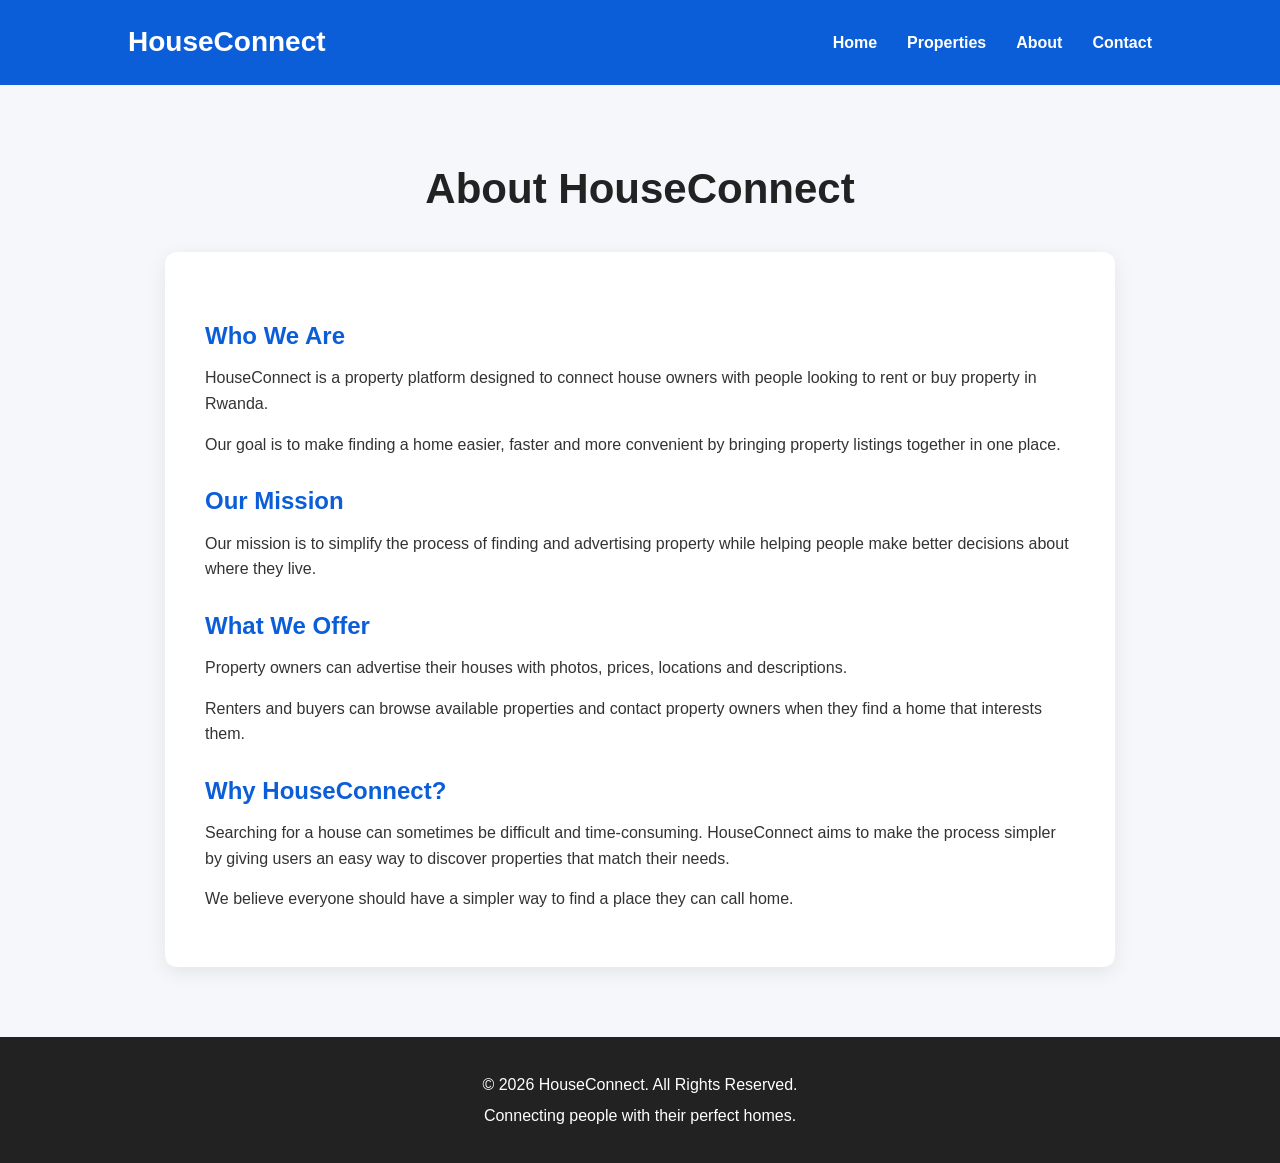
==== about.html @ 06a1523c "Add files via upload" ====
<!DOCTYPE html>
<html lang="en">

<head>

    <meta charset="UTF-8">

    <meta name="viewport" content="width=device-width, initial-scale=1.0">

    <title>About Us | HouseConnect</title>

    <link rel="stylesheet" href="style.css">

</head>


<body>


<!-- =========================
     NAVIGATION
========================= -->

<nav>

    <div class="logo">
        HouseConnect
    </div>

    <ul>

        <li>
            <a href="index.html">Home</a>
        </li>

        <li>
            <a href="properties.html">Properties</a>
        </li>

        <li>
            <a href="about.html">About</a>
        </li>

        <li>
            <a href="contact.html">Contact</a>
        </li>

    </ul>

</nav>



<!-- =========================
     ABOUT SECTION
========================= -->

<section class="about">

    <h1>About HouseConnect</h1>


    <div class="about-content">

        <h2>Who We Are</h2>

        <p>
            HouseConnect is a property platform designed to connect
            house owners with people looking to rent or buy property
            in Rwanda.
        </p>

        <p>
            Our goal is to make finding a home easier, faster and
            more convenient by bringing property listings together
            in one place.
        </p>


        <h2>Our Mission</h2>

        <p>
            Our mission is to simplify the process of finding and
            advertising property while helping people make better
            decisions about where they live.
        </p>


        <h2>What We Offer</h2>

        <p>
            Property owners can advertise their houses with photos,
            prices, locations and descriptions.
        </p>

        <p>
            Renters and buyers can browse available properties and
            contact property owners when they find a home that
            interests them.
        </p>


        <h2>Why HouseConnect?</h2>

        <p>
            Searching for a house can sometimes be difficult and
            time-consuming. HouseConnect aims to make the process
            simpler by giving users an easy way to discover
            properties that match their needs.
        </p>

        <p>
            We believe everyone should have a simpler way to find
            a place they can call home.
        </p>

    </div>

</section>



<!-- =========================
     FOOTER
========================= -->

<footer>

    <p>
        &copy; 2026 HouseConnect. All Rights Reserved.
    </p>

    <p>
        Connecting people with their perfect homes.
    </p>

</footer>


<script src="js/script.js"></script>

</body>

</html>
---- style.css ----
/* =========================================
   HOUSECONNECT - MAIN STYLESHEET
========================================= */


/* =========================================
   GENERAL
========================================= */

* {
    margin: 0;
    padding: 0;
    box-sizing: border-box;
}

html {
    scroll-behavior: smooth;
}

body {
    font-family: Arial, Helvetica, sans-serif;
    background: #f5f7fa;
    color: #333;
    line-height: 1.6;
}

a {
    text-decoration: none;
}

img {
    max-width: 100%;
    display: block;
}


/* =========================================
   NAVIGATION
========================================= */

nav {
    background: #0b5ed7;
    color: white;

    display: flex;
    justify-content: space-between;
    align-items: center;

    padding: 20px 10%;
}

.logo {
    font-size: 28px;
    font-weight: bold;
    color: white;
}

nav ul {
    display: flex;
    list-style: none;
    gap: 30px;
}

nav ul li a {
    color: white;
    font-weight: bold;
    transition: 0.3s;
}

nav ul li a:hover {
    color: #ffcc00;
}


/* =========================================
   BUTTONS
========================================= */

.btn {
    display: inline-block;

    background: #ffcc00;
    color: #222;

    padding: 13px 28px;

    border-radius: 7px;

    font-weight: bold;

    transition: 0.3s;
}

.btn:hover {
    background: #e6b800;
    transform: translateY(-2px);
}


/* =========================================
   HOME PAGE - HERO
========================================= */

.hero {
    min-height: 90vh;

    display: flex;
    flex-direction: column;

    justify-content: center;
    align-items: center;

    text-align: center;

    color: white;

    padding: 30px;

    background:
        linear-gradient(
            rgba(0, 0, 0, 0.55),
            rgba(0, 0, 0, 0.55)
        ),
        url("../images/hero.jpg");

    background-size: cover;
    background-position: center;
}

.hero h1 {
    font-size: 60px;
    margin-bottom: 20px;
}

.hero p {
    font-size: 21px;
    max-width: 650px;
    margin-bottom: 30px;
}


/* =========================================
   PROPERTIES PAGE
========================================= */

.properties {
    padding: 70px 10%;
}

.properties h1 {
    text-align: center;
    font-size: 40px;
    margin-bottom: 50px;
    color: #222;
}

.property-grid {
    display: grid;

    grid-template-columns:
        repeat(auto-fit, minmax(280px, 1fr));

    gap: 30px;
}


/* =========================================
   PROPERTY CARDS
========================================= */

.card {
    background: white;

    border-radius: 12px;

    overflow: hidden;

    box-shadow:
        0 5px 20px rgba(0, 0, 0, 0.10);

    transition: 0.3s;
}

.card:hover {
    transform: translateY(-6px);

    box-shadow:
        0 10px 25px rgba(0, 0, 0, 0.15);
}

.card img {
    width: 100%;
    height: 220px;
    object-fit: cover;
}

.card h2 {
    font-size: 22px;
    margin: 20px 20px 10px;
    color: #222;
}

.card p {
    margin: 8px 20px;
    color: #555;
}

.card .btn {
    margin: 20px;
}


/* =========================================
   PROPERTY DETAILS PAGE
========================================= */

.property-details {
    max-width: 1100px;

    margin: 60px auto;

    padding: 0 20px;
}

.property-details img {
    width: 100%;
    max-height: 550px;

    object-fit: cover;

    border-radius: 12px;
}

.property-info {
    background: white;

    padding: 30px;

    margin-top: 25px;

    border-radius: 12px;

    box-shadow:
        0 5px 20px rgba(0, 0, 0, 0.08);
}

.property-info h1 {
    font-size: 36px;
    margin-bottom: 15px;
}

.property-info p {
    margin: 10px 0;
}


/* =========================================
   ABOUT PAGE
========================================= */

.about {
    max-width: 1000px;

    margin: 70px auto;

    padding: 0 25px;
}

.about h1 {
    text-align: center;

    font-size: 42px;

    margin-bottom: 30px;

    color: #222;
}

.about-content {
    background: white;

    padding: 40px;

    border-radius: 12px;

    box-shadow:
        0 5px 20px rgba(0, 0, 0, 0.08);
}

.about-content h2 {
    margin-top: 25px;
    margin-bottom: 10px;

    color: #0b5ed7;
}

.about-content p {
    margin-bottom: 15px;
}


/* =========================================
   CONTACT PAGE
========================================= */

.contact {
    max-width: 900px;

    margin: 70px auto;

    padding: 0 25px;
}

.contact h1 {
    text-align: center;

    font-size: 42px;

    margin-bottom: 40px;
}

.contact-form {
    background: white;

    padding: 40px;

    border-radius: 12px;

    box-shadow:
        0 5px 20px rgba(0, 0, 0, 0.08);
}

.contact-form label {
    display: block;

    margin-bottom: 7px;

    font-weight: bold;
}

.contact-form input,
.contact-form textarea,
.contact-form select {
    width: 100%;

    padding: 13px;

    margin-bottom: 20px;

    border: 1px solid #ccc;

    border-radius: 6px;

    font-size: 16px;
}

.contact-form textarea {
    height: 150px;

    resize: vertical;
}

.contact-form button {
    border: none;

    cursor: pointer;

    font-size: 16px;
}


/* =========================================
   FOOTER
========================================= */

footer {
    background: #222;

    color: white;

    text-align: center;

    padding: 30px;

    margin-top: 50px;
}

footer p {
    margin: 5px 0;
}


/* =========================================
   MOBILE RESPONSIVE DESIGN
========================================= */

@media (max-width: 768px) {

    nav {
        flex-direction: column;

        gap: 15px;

        padding: 20px;
    }

    nav ul {
        gap: 15px;

        flex-wrap: wrap;

        justify-content: center;
    }

    .hero h1 {
        font-size: 40px;
    }

    .hero p {
        font-size: 18px;
    }

    .properties {
        padding: 50px 20px;
    }

    .properties h1 {
        font-size: 32px;
    }

    .about h1,
    .contact h1 {
        font-size: 32px;
    }

    .about-content,
    .contact-form {
        padding: 25px;
    }

}
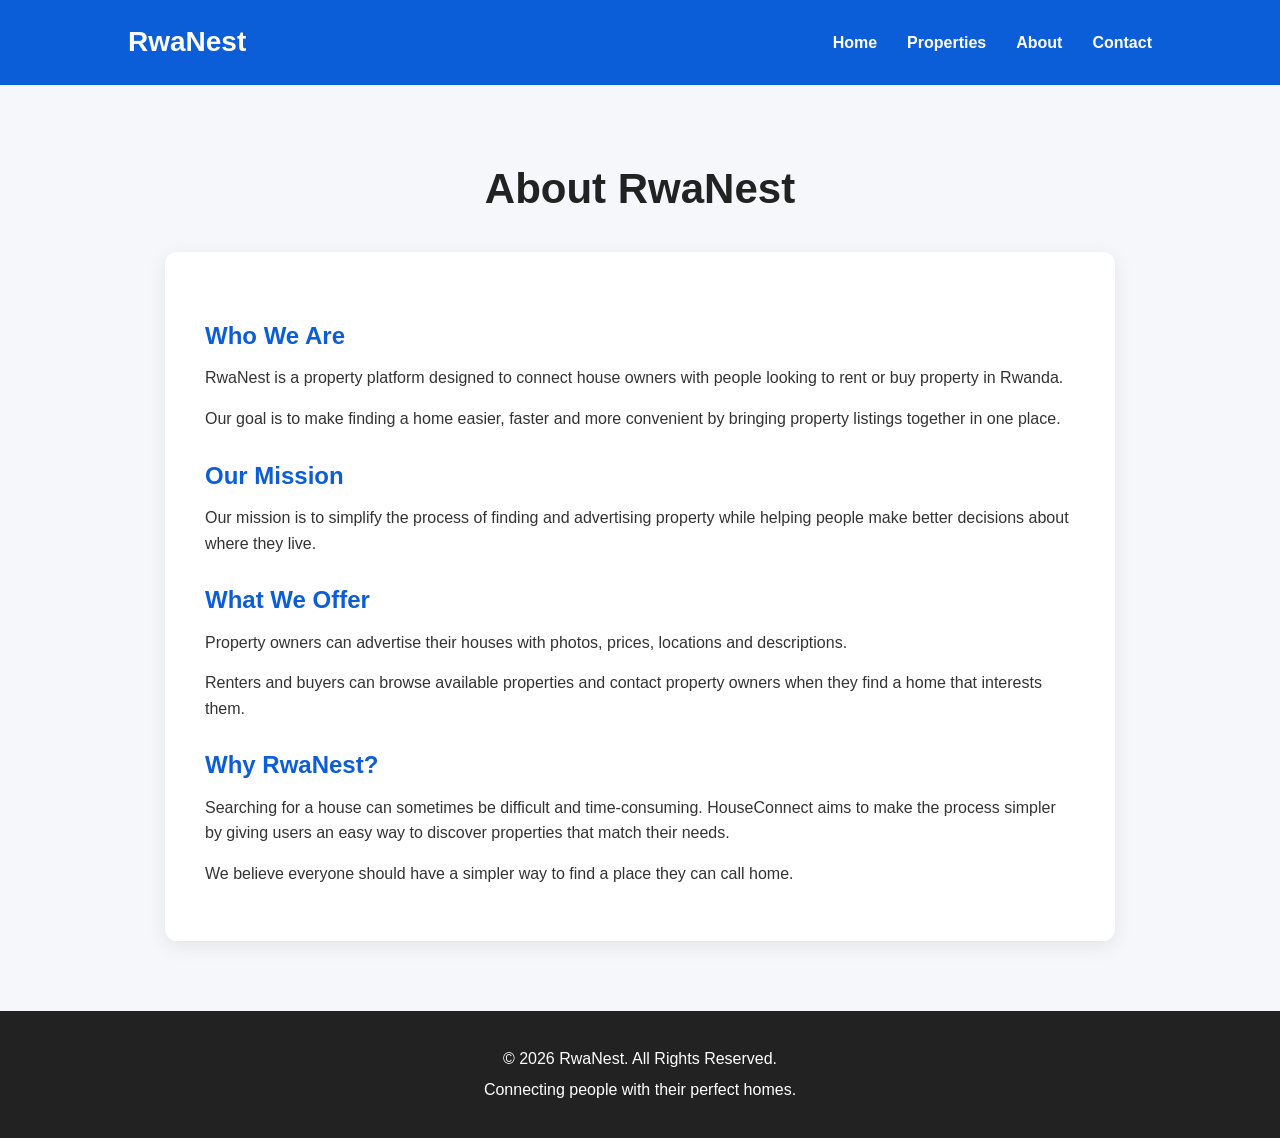
==== commit 06696e60: "Update about.html" ====
--- a/about.html
+++ b/about.html
@@ -7,7 +7,7 @@
 
     <meta name="viewport" content="width=device-width, initial-scale=1.0">
 
-    <title>About Us | HouseConnect</title>
+    <title>About Us | RwaNest</title>
 
     <link rel="stylesheet" href="style.css">
 
@@ -24,7 +24,7 @@
 <nav>
 
     <div class="logo">
-        HouseConnect
+        RwaNest
     </div>
 
     <ul>
@@ -57,7 +57,7 @@
 
 <section class="about">
 
-    <h1>About HouseConnect</h1>
+    <h1>About RwaNest</h1>
 
 
     <div class="about-content">
@@ -65,7 +65,7 @@
         <h2>Who We Are</h2>
 
         <p>
-            HouseConnect is a property platform designed to connect
+            RwaNest is a property platform designed to connect
             house owners with people looking to rent or buy property
             in Rwanda.
         </p>
@@ -100,7 +100,7 @@
         </p>
 
 
-        <h2>Why HouseConnect?</h2>
+        <h2>Why RwaNest?</h2>
 
         <p>
             Searching for a house can sometimes be difficult and
@@ -127,7 +127,7 @@
 <footer>
 
     <p>
-        &copy; 2026 HouseConnect. All Rights Reserved.
+        &copy; 2026 RwaNest. All Rights Reserved.
     </p>
 
     <p>
@@ -141,4 +141,4 @@
 
 </body>
 
-</html>+</html>
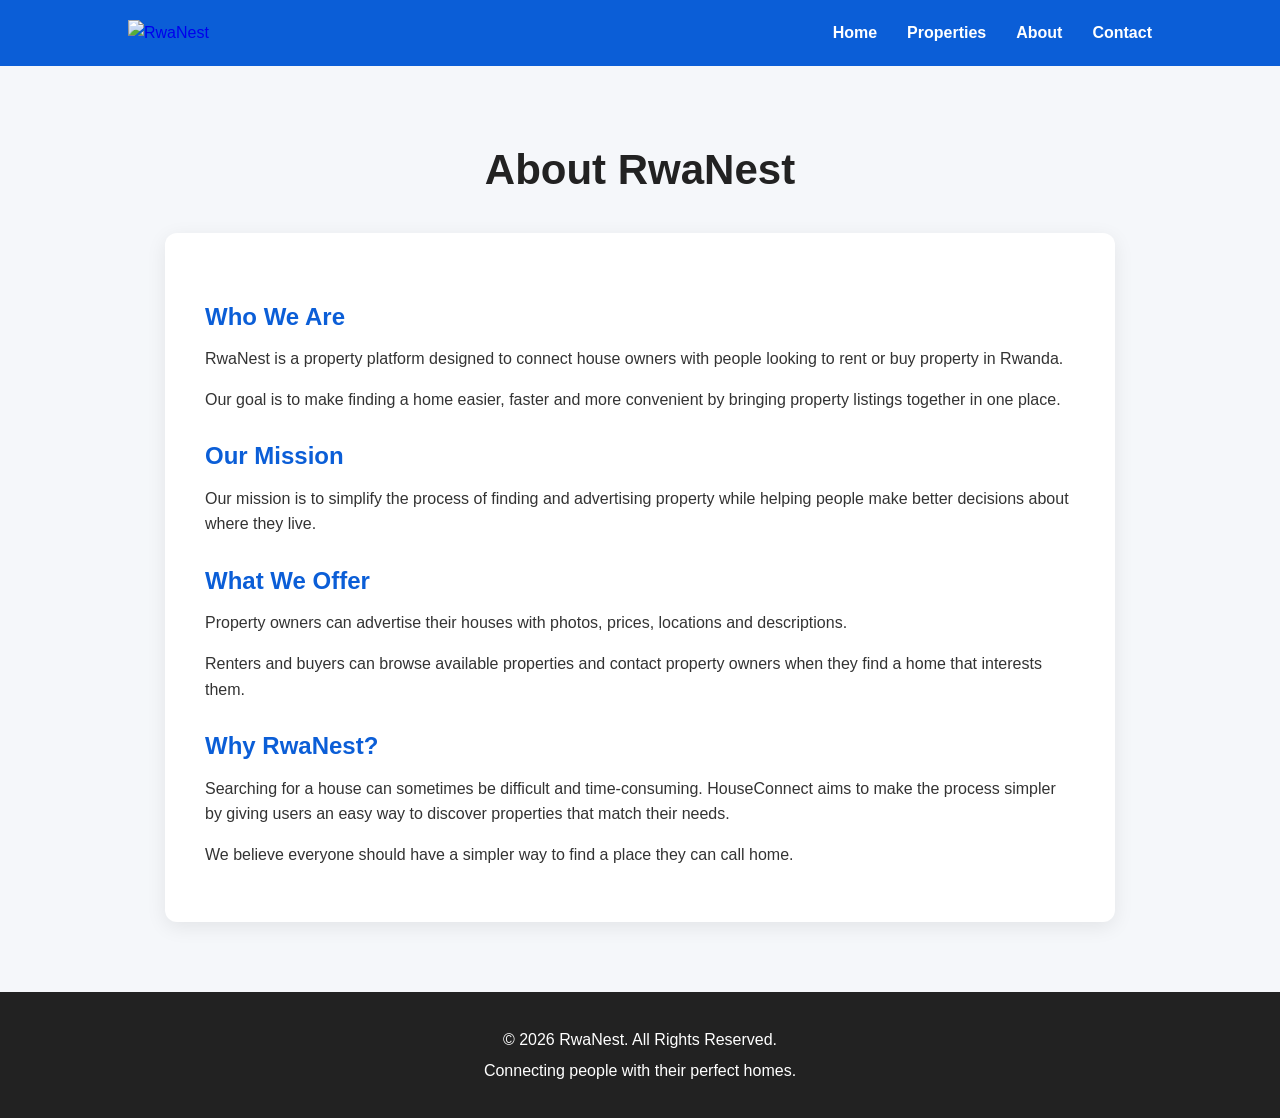
==== commit bf560027: "Update about.html" ====
--- a/about.html
+++ b/about.html
@@ -23,9 +23,12 @@
 
 <nav>
 
-    <div class="logo">
-        RwaNest
-    </div>
+   <div class="logo">
+  <a href="index.html">
+    <img src="images/rwanest-logo.jpeg"
+alt="RwaNest">
+  </a>
+</div>
 
     <ul>
 
--- a/style.css
+++ b/style.css
@@ -1,5 +1,5 @@
 /* =========================================
-   HOUSECONNECT - MAIN STYLESHEET
+   RWANEST - MAIN STYLESHEET
 ========================================= */
 
 
@@ -50,9 +50,9 @@
 }
 
 .logo {
-    font-size: 28px;
-    font-weight: bold;
-    color: white;
+    width: 120px;
+    height: auto;
+    display:block;
 }
 
 nav ul {
@@ -438,4 +438,4 @@
         padding: 25px;
     }
 
-}+}
